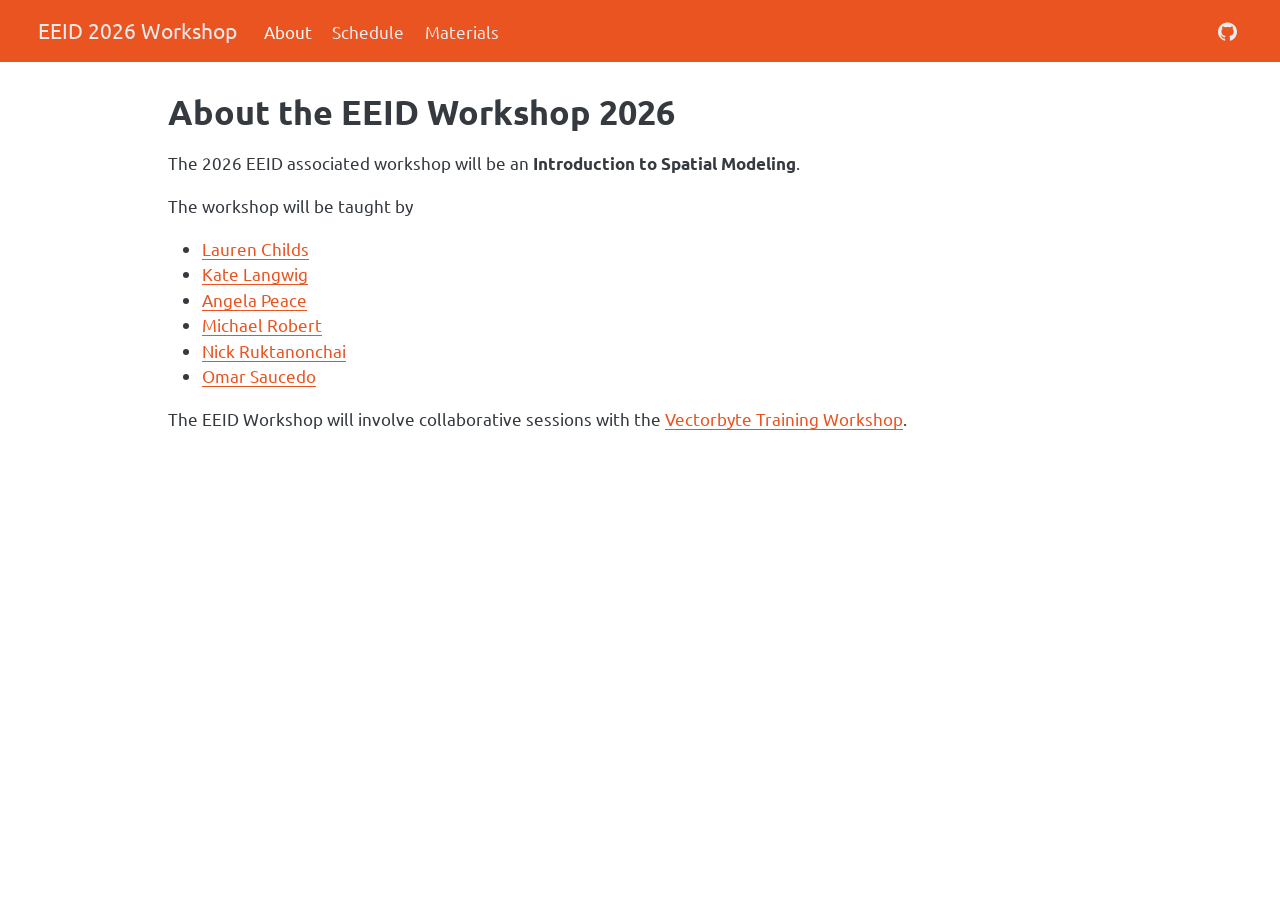
==== docs/about.html @ 21d81c11 "Initial website." ====
<!DOCTYPE html>
<html xmlns="http://www.w3.org/1999/xhtml" lang="en" xml:lang="en"><head>

<meta charset="utf-8">
<meta name="generator" content="quarto-1.8.25">

<meta name="viewport" content="width=device-width, initial-scale=1.0, user-scalable=yes">


<title>About the EEID Workshop 2026 – EEID 2026 Workshop</title>
<style>
code{white-space: pre-wrap;}
span.smallcaps{font-variant: small-caps;}
div.columns{display: flex; gap: min(4vw, 1.5em);}
div.column{flex: auto; overflow-x: auto;}
div.hanging-indent{margin-left: 1.5em; text-indent: -1.5em;}
ul.task-list{list-style: none;}
ul.task-list li input[type="checkbox"] {
  width: 0.8em;
  margin: 0 0.8em 0.2em -1em; /* quarto-specific, see https://github.com/quarto-dev/quarto-cli/issues/4556 */ 
  vertical-align: middle;
}
</style>


<script src="site_libs/quarto-nav/quarto-nav.js"></script>
<script src="site_libs/quarto-nav/headroom.min.js"></script>
<script src="site_libs/clipboard/clipboard.min.js"></script>
<script src="site_libs/quarto-search/autocomplete.umd.js"></script>
<script src="site_libs/quarto-search/fuse.min.js"></script>
<script src="site_libs/quarto-search/quarto-search.js"></script>
<meta name="quarto:offset" content="./">
<script src="site_libs/quarto-html/quarto.js" type="module"></script>
<script src="site_libs/quarto-html/tabsets/tabsets.js" type="module"></script>
<script src="site_libs/quarto-html/axe/axe-check.js" type="module"></script>
<script src="site_libs/quarto-html/popper.min.js"></script>
<script src="site_libs/quarto-html/tippy.umd.min.js"></script>
<script src="site_libs/quarto-html/anchor.min.js"></script>
<link href="site_libs/quarto-html/tippy.css" rel="stylesheet">
<link href="site_libs/quarto-html/quarto-syntax-highlighting-7b89279ff1a6dce999919e0e67d4d9ec.css" rel="stylesheet" id="quarto-text-highlighting-styles">
<script src="site_libs/bootstrap/bootstrap.min.js"></script>
<link href="site_libs/bootstrap/bootstrap-icons.css" rel="stylesheet">
<link href="site_libs/bootstrap/bootstrap-a8b581025bb082a802dd46eb3575dfd1.min.css" rel="stylesheet" append-hash="true" id="quarto-bootstrap" data-mode="light">
<script id="quarto-search-options" type="application/json">{
  "location": "navbar",
  "copy-button": false,
  "collapse-after": 3,
  "panel-placement": "end",
  "type": "overlay",
  "limit": 50,
  "keyboard-shortcut": [
    "f",
    "/",
    "s"
  ],
  "show-item-context": false,
  "language": {
    "search-no-results-text": "No results",
    "search-matching-documents-text": "matching documents",
    "search-copy-link-title": "Copy link to search",
    "search-hide-matches-text": "Hide additional matches",
    "search-more-match-text": "more match in this document",
    "search-more-matches-text": "more matches in this document",
    "search-clear-button-title": "Clear",
    "search-text-placeholder": "",
    "search-detached-cancel-button-title": "Cancel",
    "search-submit-button-title": "Submit",
    "search-label": "Search"
  }
}</script>


<link rel="stylesheet" href="styles.css">
</head>

<body class="nav-fixed quarto-light">

<div id="quarto-search-results"></div>
  <header id="quarto-header" class="headroom fixed-top">
    <nav class="navbar navbar-expand-lg " data-bs-theme="dark">
      <div class="navbar-container container-fluid">
      <div class="navbar-brand-container mx-auto">
    <a href="./index.html" class="navbar-brand navbar-brand-logo">
    <img src="./graphics/vblogoedit.png" alt="" class="navbar-logo light-content">
    <img src="./graphics/vblogoedit.png" alt="" class="navbar-logo dark-content">
    </a>
    <a class="navbar-brand" href="./index.html">
    <span class="navbar-title">EEID 2026 Workshop</span>
    </a>
  </div>
            <div id="quarto-search" class="" title="Search"></div>
          <button class="navbar-toggler" type="button" data-bs-toggle="collapse" data-bs-target="#navbarCollapse" aria-controls="navbarCollapse" role="menu" aria-expanded="false" aria-label="Toggle navigation" onclick="if (window.quartoToggleHeadroom) { window.quartoToggleHeadroom(); }">
  <span class="navbar-toggler-icon"></span>
</button>
          <div class="collapse navbar-collapse" id="navbarCollapse">
            <ul class="navbar-nav navbar-nav-scroll me-auto">
  <li class="nav-item">
    <a class="nav-link active" href="./about.html" aria-current="page"> 
<span class="menu-text">About</span></a>
  </li>  
  <li class="nav-item">
    <a class="nav-link" href="./schedule2026.html"> 
<span class="menu-text">Schedule</span></a>
  </li>  
  <li class="nav-item">
    <a class="nav-link" href="./materials.html"> 
<span class="menu-text">Materials</span></a>
  </li>  
</ul>
            <ul class="navbar-nav navbar-nav-scroll ms-auto">
  <li class="nav-item compact">
    <a class="nav-link" href="https://github.com/"> <i class="bi bi-github" role="img">
</i> 
<span class="menu-text"></span></a>
  </li>  
</ul>
          </div> <!-- /navcollapse -->
            <div class="quarto-navbar-tools">
</div>
      </div> <!-- /container-fluid -->
    </nav>
</header>
<!-- content -->
<div id="quarto-content" class="quarto-container page-columns page-rows-contents page-layout-article page-navbar">
<!-- sidebar -->
<!-- margin-sidebar -->
    <div id="quarto-margin-sidebar" class="sidebar margin-sidebar zindex-bottom">
        
    </div>
<!-- main -->
<main class="content" id="quarto-document-content">

<header id="title-block-header" class="quarto-title-block default">
<div class="quarto-title">
<h1 class="title">About the EEID Workshop 2026</h1>
</div>



<div class="quarto-title-meta">

    
  
    
  </div>
  


</header>


<p>The 2026 EEID associated workshop will be an <strong>Introduction to Spatial Modeling</strong>.</p>
<p>The workshop will be taught by</p>
<ul>
<li><a href="https://math.vt.edu/people/faculty/childs-lauren.html">Lauren Childs</a></li>
<li><a href="https://www.langwiglab.org/">Kate Langwig</a></li>
<li><a href="https://math.vt.edu/people/faculty/peace-angela.html">Angela Peace</a></li>
<li><a href="https://math.vt.edu/people/faculty/robert-michael.html">Michael Robert</a></li>
<li><a href="https://vetmed.vt.edu/people/faculty/ruktanonchai-nick.html">Nick Ruktanonchai</a></li>
<li><a href="https://math.vt.edu/people/faculty/saucedo-omar.html">Omar Saucedo</a></li>
</ul>
<p>The EEID Workshop will involve collaborative sessions with the <a href="https://vectorbyteorg.github.io/vectorbyte-training2026/">Vectorbyte Training Workshop</a>.</p>



</main> <!-- /main -->
<script id="quarto-html-after-body" type="application/javascript">
  window.document.addEventListener("DOMContentLoaded", function (event) {
    const icon = "";
    const anchorJS = new window.AnchorJS();
    anchorJS.options = {
      placement: 'right',
      icon: icon
    };
    anchorJS.add('.anchored');
    const isCodeAnnotation = (el) => {
      for (const clz of el.classList) {
        if (clz.startsWith('code-annotation-')) {                     
          return true;
        }
      }
      return false;
    }
    const onCopySuccess = function(e) {
      // button target
      const button = e.trigger;
      // don't keep focus
      button.blur();
      // flash "checked"
      button.classList.add('code-copy-button-checked');
      var currentTitle = button.getAttribute("title");
      button.setAttribute("title", "Copied!");
      let tooltip;
      if (window.bootstrap) {
        button.setAttribute("data-bs-toggle", "tooltip");
        button.setAttribute("data-bs-placement", "left");
        button.setAttribute("data-bs-title", "Copied!");
        tooltip = new bootstrap.Tooltip(button, 
          { trigger: "manual", 
            customClass: "code-copy-button-tooltip",
            offset: [0, -8]});
        tooltip.show();    
      }
      setTimeout(function() {
        if (tooltip) {
          tooltip.hide();
          button.removeAttribute("data-bs-title");
          button.removeAttribute("data-bs-toggle");
          button.removeAttribute("data-bs-placement");
        }
        button.setAttribute("title", currentTitle);
        button.classList.remove('code-copy-button-checked');
      }, 1000);
      // clear code selection
      e.clearSelection();
    }
    const getTextToCopy = function(trigger) {
      const outerScaffold = trigger.parentElement.cloneNode(true);
      const codeEl = outerScaffold.querySelector('code');
      for (const childEl of codeEl.children) {
        if (isCodeAnnotation(childEl)) {
          childEl.remove();
        }
      }
      return codeEl.innerText;
    }
    const clipboard = new window.ClipboardJS('.code-copy-button:not([data-in-quarto-modal])', {
      text: getTextToCopy
    });
    clipboard.on('success', onCopySuccess);
    if (window.document.getElementById('quarto-embedded-source-code-modal')) {
      const clipboardModal = new window.ClipboardJS('.code-copy-button[data-in-quarto-modal]', {
        text: getTextToCopy,
        container: window.document.getElementById('quarto-embedded-source-code-modal')
      });
      clipboardModal.on('success', onCopySuccess);
    }
      var localhostRegex = new RegExp(/^(?:http|https):\/\/localhost\:?[0-9]*\//);
      var mailtoRegex = new RegExp(/^mailto:/);
        var filterRegex = new RegExp('/' + window.location.host + '/');
      var isInternal = (href) => {
          return filterRegex.test(href) || localhostRegex.test(href) || mailtoRegex.test(href);
      }
      // Inspect non-navigation links and adorn them if external
     var links = window.document.querySelectorAll('a[href]:not(.nav-link):not(.navbar-brand):not(.toc-action):not(.sidebar-link):not(.sidebar-item-toggle):not(.pagination-link):not(.no-external):not([aria-hidden]):not(.dropdown-item):not(.quarto-navigation-tool):not(.about-link)');
      for (var i=0; i<links.length; i++) {
        const link = links[i];
        if (!isInternal(link.href)) {
          // undo the damage that might have been done by quarto-nav.js in the case of
          // links that we want to consider external
          if (link.dataset.originalHref !== undefined) {
            link.href = link.dataset.originalHref;
          }
        }
      }
    function tippyHover(el, contentFn, onTriggerFn, onUntriggerFn) {
      const config = {
        allowHTML: true,
        maxWidth: 500,
        delay: 100,
        arrow: false,
        appendTo: function(el) {
            return el.parentElement;
        },
        interactive: true,
        interactiveBorder: 10,
        theme: 'quarto',
        placement: 'bottom-start',
      };
      if (contentFn) {
        config.content = contentFn;
      }
      if (onTriggerFn) {
        config.onTrigger = onTriggerFn;
      }
      if (onUntriggerFn) {
        config.onUntrigger = onUntriggerFn;
      }
      window.tippy(el, config); 
    }
    const noterefs = window.document.querySelectorAll('a[role="doc-noteref"]');
    for (var i=0; i<noterefs.length; i++) {
      const ref = noterefs[i];
      tippyHover(ref, function() {
        // use id or data attribute instead here
        let href = ref.getAttribute('data-footnote-href') || ref.getAttribute('href');
        try { href = new URL(href).hash; } catch {}
        const id = href.replace(/^#\/?/, "");
        const note = window.document.getElementById(id);
        if (note) {
          return note.innerHTML;
        } else {
          return "";
        }
      });
    }
    const xrefs = window.document.querySelectorAll('a.quarto-xref');
    const processXRef = (id, note) => {
      // Strip column container classes
      const stripColumnClz = (el) => {
        el.classList.remove("page-full", "page-columns");
        if (el.children) {
          for (const child of el.children) {
            stripColumnClz(child);
          }
        }
      }
      stripColumnClz(note)
      if (id === null || id.startsWith('sec-')) {
        // Special case sections, only their first couple elements
        const container = document.createElement("div");
        if (note.children && note.children.length > 2) {
          container.appendChild(note.children[0].cloneNode(true));
          for (let i = 1; i < note.children.length; i++) {
            const child = note.children[i];
            if (child.tagName === "P" && child.innerText === "") {
              continue;
            } else {
              container.appendChild(child.cloneNode(true));
              break;
            }
          }
          if (window.Quarto?.typesetMath) {
            window.Quarto.typesetMath(container);
          }
          return container.innerHTML
        } else {
          if (window.Quarto?.typesetMath) {
            window.Quarto.typesetMath(note);
          }
          return note.innerHTML;
        }
      } else {
        // Remove any anchor links if they are present
        const anchorLink = note.querySelector('a.anchorjs-link');
        if (anchorLink) {
          anchorLink.remove();
        }
        if (window.Quarto?.typesetMath) {
          window.Quarto.typesetMath(note);
        }
        if (note.classList.contains("callout")) {
          return note.outerHTML;
        } else {
          return note.innerHTML;
        }
      }
    }
    for (var i=0; i<xrefs.length; i++) {
      const xref = xrefs[i];
      tippyHover(xref, undefined, function(instance) {
        instance.disable();
        let url = xref.getAttribute('href');
        let hash = undefined; 
        if (url.startsWith('#')) {
          hash = url;
        } else {
          try { hash = new URL(url).hash; } catch {}
        }
        if (hash) {
          const id = hash.replace(/^#\/?/, "");
          const note = window.document.getElementById(id);
          if (note !== null) {
            try {
              const html = processXRef(id, note.cloneNode(true));
              instance.setContent(html);
            } finally {
              instance.enable();
              instance.show();
            }
          } else {
            // See if we can fetch this
            fetch(url.split('#')[0])
            .then(res => res.text())
            .then(html => {
              const parser = new DOMParser();
              const htmlDoc = parser.parseFromString(html, "text/html");
              const note = htmlDoc.getElementById(id);
              if (note !== null) {
                const html = processXRef(id, note);
                instance.setContent(html);
              } 
            }).finally(() => {
              instance.enable();
              instance.show();
            });
          }
        } else {
          // See if we can fetch a full url (with no hash to target)
          // This is a special case and we should probably do some content thinning / targeting
          fetch(url)
          .then(res => res.text())
          .then(html => {
            const parser = new DOMParser();
            const htmlDoc = parser.parseFromString(html, "text/html");
            const note = htmlDoc.querySelector('main.content');
            if (note !== null) {
              // This should only happen for chapter cross references
              // (since there is no id in the URL)
              // remove the first header
              if (note.children.length > 0 && note.children[0].tagName === "HEADER") {
                note.children[0].remove();
              }
              const html = processXRef(null, note);
              instance.setContent(html);
            } 
          }).finally(() => {
            instance.enable();
            instance.show();
          });
        }
      }, function(instance) {
      });
    }
        let selectedAnnoteEl;
        const selectorForAnnotation = ( cell, annotation) => {
          let cellAttr = 'data-code-cell="' + cell + '"';
          let lineAttr = 'data-code-annotation="' +  annotation + '"';
          const selector = 'span[' + cellAttr + '][' + lineAttr + ']';
          return selector;
        }
        const selectCodeLines = (annoteEl) => {
          const doc = window.document;
          const targetCell = annoteEl.getAttribute("data-target-cell");
          const targetAnnotation = annoteEl.getAttribute("data-target-annotation");
          const annoteSpan = window.document.querySelector(selectorForAnnotation(targetCell, targetAnnotation));
          const lines = annoteSpan.getAttribute("data-code-lines").split(",");
          const lineIds = lines.map((line) => {
            return targetCell + "-" + line;
          })
          let top = null;
          let height = null;
          let parent = null;
          if (lineIds.length > 0) {
              //compute the position of the single el (top and bottom and make a div)
              const el = window.document.getElementById(lineIds[0]);
              top = el.offsetTop;
              height = el.offsetHeight;
              parent = el.parentElement.parentElement;
            if (lineIds.length > 1) {
              const lastEl = window.document.getElementById(lineIds[lineIds.length - 1]);
              const bottom = lastEl.offsetTop + lastEl.offsetHeight;
              height = bottom - top;
            }
            if (top !== null && height !== null && parent !== null) {
              // cook up a div (if necessary) and position it 
              let div = window.document.getElementById("code-annotation-line-highlight");
              if (div === null) {
                div = window.document.createElement("div");
                div.setAttribute("id", "code-annotation-line-highlight");
                div.style.position = 'absolute';
                parent.appendChild(div);
              }
              div.style.top = top - 2 + "px";
              div.style.height = height + 4 + "px";
              div.style.left = 0;
              let gutterDiv = window.document.getElementById("code-annotation-line-highlight-gutter");
              if (gutterDiv === null) {
                gutterDiv = window.document.createElement("div");
                gutterDiv.setAttribute("id", "code-annotation-line-highlight-gutter");
                gutterDiv.style.position = 'absolute';
                const codeCell = window.document.getElementById(targetCell);
                const gutter = codeCell.querySelector('.code-annotation-gutter');
                gutter.appendChild(gutterDiv);
              }
              gutterDiv.style.top = top - 2 + "px";
              gutterDiv.style.height = height + 4 + "px";
            }
            selectedAnnoteEl = annoteEl;
          }
        };
        const unselectCodeLines = () => {
          const elementsIds = ["code-annotation-line-highlight", "code-annotation-line-highlight-gutter"];
          elementsIds.forEach((elId) => {
            const div = window.document.getElementById(elId);
            if (div) {
              div.remove();
            }
          });
          selectedAnnoteEl = undefined;
        };
          // Handle positioning of the toggle
      window.addEventListener(
        "resize",
        throttle(() => {
          elRect = undefined;
          if (selectedAnnoteEl) {
            selectCodeLines(selectedAnnoteEl);
          }
        }, 10)
      );
      function throttle(fn, ms) {
      let throttle = false;
      let timer;
        return (...args) => {
          if(!throttle) { // first call gets through
              fn.apply(this, args);
              throttle = true;
          } else { // all the others get throttled
              if(timer) clearTimeout(timer); // cancel #2
              timer = setTimeout(() => {
                fn.apply(this, args);
                timer = throttle = false;
              }, ms);
          }
        };
      }
        // Attach click handler to the DT
        const annoteDls = window.document.querySelectorAll('dt[data-target-cell]');
        for (const annoteDlNode of annoteDls) {
          annoteDlNode.addEventListener('click', (event) => {
            const clickedEl = event.target;
            if (clickedEl !== selectedAnnoteEl) {
              unselectCodeLines();
              const activeEl = window.document.querySelector('dt[data-target-cell].code-annotation-active');
              if (activeEl) {
                activeEl.classList.remove('code-annotation-active');
              }
              selectCodeLines(clickedEl);
              clickedEl.classList.add('code-annotation-active');
            } else {
              // Unselect the line
              unselectCodeLines();
              clickedEl.classList.remove('code-annotation-active');
            }
          });
        }
    const findCites = (el) => {
      const parentEl = el.parentElement;
      if (parentEl) {
        const cites = parentEl.dataset.cites;
        if (cites) {
          return {
            el,
            cites: cites.split(' ')
          };
        } else {
          return findCites(el.parentElement)
        }
      } else {
        return undefined;
      }
    };
    var bibliorefs = window.document.querySelectorAll('a[role="doc-biblioref"]');
    for (var i=0; i<bibliorefs.length; i++) {
      const ref = bibliorefs[i];
      const citeInfo = findCites(ref);
      if (citeInfo) {
        tippyHover(citeInfo.el, function() {
          var popup = window.document.createElement('div');
          citeInfo.cites.forEach(function(cite) {
            var citeDiv = window.document.createElement('div');
            citeDiv.classList.add('hanging-indent');
            citeDiv.classList.add('csl-entry');
            var biblioDiv = window.document.getElementById('ref-' + cite);
            if (biblioDiv) {
              citeDiv.innerHTML = biblioDiv.innerHTML;
            }
            popup.appendChild(citeDiv);
          });
          return popup.innerHTML;
        });
      }
    }
  });
  </script>
</div> <!-- /content -->




</body></html>
---- docs/site_libs/quarto-html/tippy.css ----
.tippy-box[data-animation=fade][data-state=hidden]{opacity:0}[data-tippy-root]{max-width:calc(100vw - 10px)}.tippy-box{position:relative;background-color:#333;color:#fff;border-radius:4px;font-size:14px;line-height:1.4;white-space:normal;outline:0;transition-property:transform,visibility,opacity}.tippy-box[data-placement^=top]>.tippy-arrow{bottom:0}.tippy-box[data-placement^=top]>.tippy-arrow:before{bottom:-7px;left:0;border-width:8px 8px 0;border-top-color:initial;transform-origin:center top}.tippy-box[data-placement^=bottom]>.tippy-arrow{top:0}.tippy-box[data-placement^=bottom]>.tippy-arrow:before{top:-7px;left:0;border-width:0 8px 8px;border-bottom-color:initial;transform-origin:center bottom}.tippy-box[data-placement^=left]>.tippy-arrow{right:0}.tippy-box[data-placement^=left]>.tippy-arrow:before{border-width:8px 0 8px 8px;border-left-color:initial;right:-7px;transform-origin:center left}.tippy-box[data-placement^=right]>.tippy-arrow{left:0}.tippy-box[data-placement^=right]>.tippy-arrow:before{left:-7px;border-width:8px 8px 8px 0;border-right-color:initial;transform-origin:center right}.tippy-box[data-inertia][data-state=visible]{transition-timing-function:cubic-bezier(.54,1.5,.38,1.11)}.tippy-arrow{width:16px;height:16px;color:#333}.tippy-arrow:before{content:"";position:absolute;border-color:transparent;border-style:solid}.tippy-content{position:relative;padding:5px 9px;z-index:1}
---- docs/site_libs/quarto-html/quarto-syntax-highlighting-7b89279ff1a6dce999919e0e67d4d9ec.css ----
/* quarto syntax highlight colors */
:root {
  --quarto-hl-ot-color: #003B4F;
  --quarto-hl-at-color: #657422;
  --quarto-hl-ss-color: #20794D;
  --quarto-hl-an-color: #5E5E5E;
  --quarto-hl-fu-color: #4758AB;
  --quarto-hl-st-color: #20794D;
  --quarto-hl-cf-color: #003B4F;
  --quarto-hl-op-color: #5E5E5E;
  --quarto-hl-er-color: #AD0000;
  --quarto-hl-bn-color: #AD0000;
  --quarto-hl-al-color: #AD0000;
  --quarto-hl-va-color: #111111;
  --quarto-hl-bu-color: inherit;
  --quarto-hl-ex-color: inherit;
  --quarto-hl-pp-color: #AD0000;
  --quarto-hl-in-color: #5E5E5E;
  --quarto-hl-vs-color: #20794D;
  --quarto-hl-wa-color: #5E5E5E;
  --quarto-hl-do-color: #5E5E5E;
  --quarto-hl-im-color: #00769E;
  --quarto-hl-ch-color: #20794D;
  --quarto-hl-dt-color: #AD0000;
  --quarto-hl-fl-color: #AD0000;
  --quarto-hl-co-color: #5E5E5E;
  --quarto-hl-cv-color: #5E5E5E;
  --quarto-hl-cn-color: #8f5902;
  --quarto-hl-sc-color: #5E5E5E;
  --quarto-hl-dv-color: #AD0000;
  --quarto-hl-kw-color: #003B4F;
}

/* other quarto variables */
:root {
  --quarto-font-monospace: SFMono-Regular, Menlo, Monaco, Consolas, "Liberation Mono", "Courier New", monospace;
}

/* syntax highlight based on Pandoc's rules */
pre > code.sourceCode > span {
  color: #003B4F;
}

code.sourceCode > span {
  color: #003B4F;
}

div.sourceCode,
div.sourceCode pre.sourceCode {
  color: #003B4F;
}

/* Normal */
code span {
  color: #003B4F;
}

/* Alert */
code span.al {
  color: #AD0000;
  font-style: inherit;
}

/* Annotation */
code span.an {
  color: #5E5E5E;
  font-style: inherit;
}

/* Attribute */
code span.at {
  color: #657422;
  font-style: inherit;
}

/* BaseN */
code span.bn {
  color: #AD0000;
  font-style: inherit;
}

/* BuiltIn */
code span.bu {
  font-style: inherit;
}

/* ControlFlow */
code span.cf {
  color: #003B4F;
  font-weight: bold;
  font-style: inherit;
}

/* Char */
code span.ch {
  color: #20794D;
  font-style: inherit;
}

/* Constant */
code span.cn {
  color: #8f5902;
  font-style: inherit;
}

/* Comment */
code span.co {
  color: #5E5E5E;
  font-style: inherit;
}

/* CommentVar */
code span.cv {
  color: #5E5E5E;
  font-style: italic;
}

/* Documentation */
code span.do {
  color: #5E5E5E;
  font-style: italic;
}

/* DataType */
code span.dt {
  color: #AD0000;
  font-style: inherit;
}

/* DecVal */
code span.dv {
  color: #AD0000;
  font-style: inherit;
}

/* Error */
code span.er {
  color: #AD0000;
  font-style: inherit;
}

/* Extension */
code span.ex {
  font-style: inherit;
}

/* Float */
code span.fl {
  color: #AD0000;
  font-style: inherit;
}

/* Function */
code span.fu {
  color: #4758AB;
  font-style: inherit;
}

/* Import */
code span.im {
  color: #00769E;
  font-style: inherit;
}

/* Information */
code span.in {
  color: #5E5E5E;
  font-style: inherit;
}

/* Keyword */
code span.kw {
  color: #003B4F;
  font-weight: bold;
  font-style: inherit;
}

/* Operator */
code span.op {
  color: #5E5E5E;
  font-style: inherit;
}

/* Other */
code span.ot {
  color: #003B4F;
  font-style: inherit;
}

/* Preprocessor */
code span.pp {
  color: #AD0000;
  font-style: inherit;
}

/* SpecialChar */
code span.sc {
  color: #5E5E5E;
  font-style: inherit;
}

/* SpecialString */
code span.ss {
  color: #20794D;
  font-style: inherit;
}

/* String */
code span.st {
  color: #20794D;
  font-style: inherit;
}

/* Variable */
code span.va {
  color: #111111;
  font-style: inherit;
}

/* VerbatimString */
code span.vs {
  color: #20794D;
  font-style: inherit;
}

/* Warning */
code span.wa {
  color: #5E5E5E;
  font-style: italic;
}

.prevent-inlining {
  content: "</";
}

/*# sourceMappingURL=3944bc705cfaf4c80e56f77c5205168a.css.map */
---- docs/styles.css ----
/* css styles */
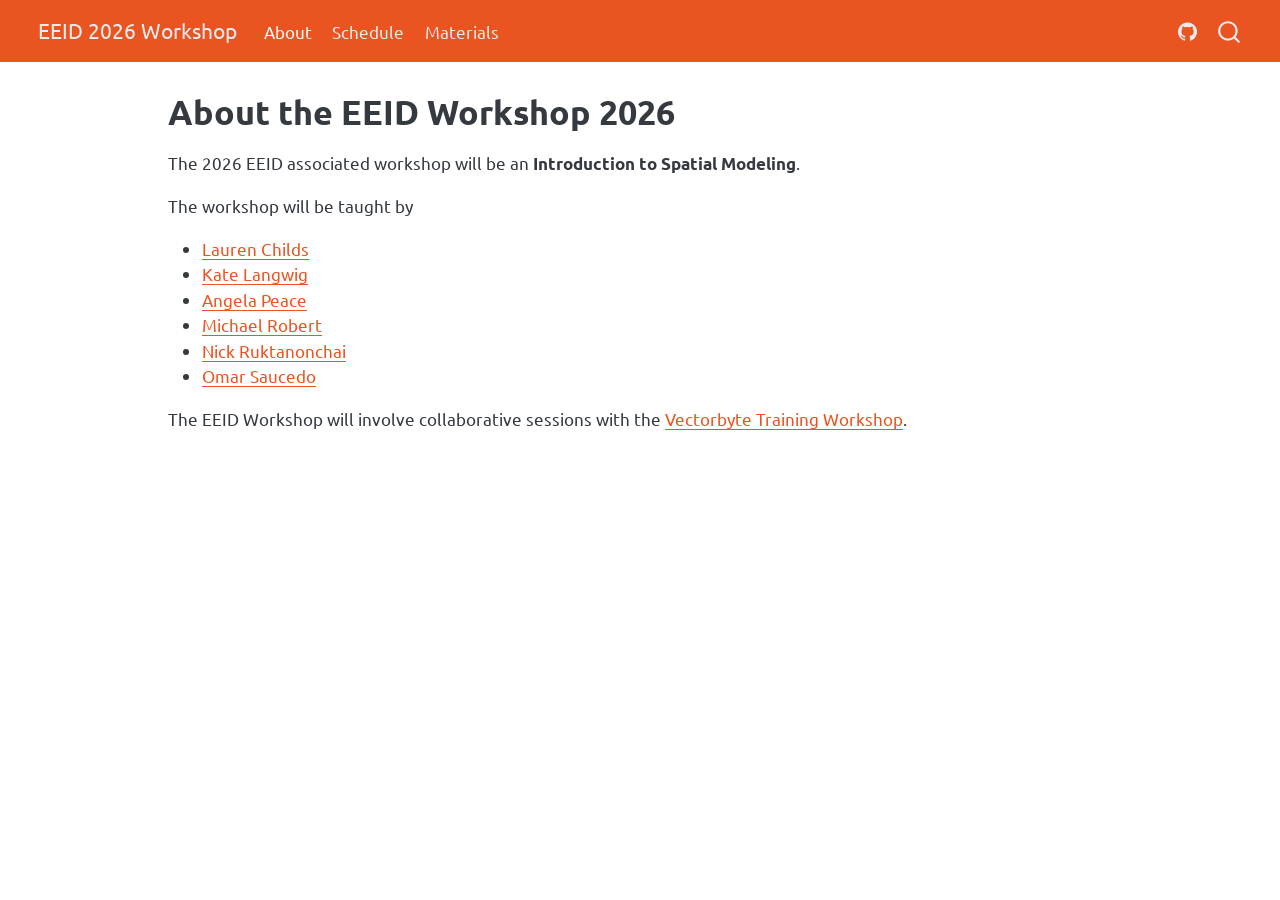
==== commit 49480b74: "Update website." ====
--- a/docs/about.html
+++ b/docs/about.html
@@ -2,13 +2,16 @@
 <html xmlns="http://www.w3.org/1999/xhtml" lang="en" xml:lang="en"><head>
 
 <meta charset="utf-8">
-<meta name="generator" content="quarto-1.8.25">
+<meta name="generator" content="quarto-1.9.37">
 
 <meta name="viewport" content="width=device-width, initial-scale=1.0, user-scalable=yes">
 
 
 <title>About the EEID Workshop 2026 – EEID 2026 Workshop</title>
 <style>
+/* Default styles provided by pandoc.
+** See https://pandoc.org/MANUAL.html#variables-for-html for config info.
+*/
 code{white-space: pre-wrap;}
 span.smallcaps{font-variant: small-caps;}
 div.columns{display: flex; gap: min(4vw, 1.5em);}
@@ -32,15 +35,14 @@
 <meta name="quarto:offset" content="./">
 <script src="site_libs/quarto-html/quarto.js" type="module"></script>
 <script src="site_libs/quarto-html/tabsets/tabsets.js" type="module"></script>
-<script src="site_libs/quarto-html/axe/axe-check.js" type="module"></script>
 <script src="site_libs/quarto-html/popper.min.js"></script>
 <script src="site_libs/quarto-html/tippy.umd.min.js"></script>
 <script src="site_libs/quarto-html/anchor.min.js"></script>
 <link href="site_libs/quarto-html/tippy.css" rel="stylesheet">
-<link href="site_libs/quarto-html/quarto-syntax-highlighting-7b89279ff1a6dce999919e0e67d4d9ec.css" rel="stylesheet" id="quarto-text-highlighting-styles">
+<link href="site_libs/quarto-html/quarto-syntax-highlighting-7f8f88aac4f3542376d5c11b86a4c14d.css" rel="stylesheet" id="quarto-text-highlighting-styles">
 <script src="site_libs/bootstrap/bootstrap.min.js"></script>
 <link href="site_libs/bootstrap/bootstrap-icons.css" rel="stylesheet">
-<link href="site_libs/bootstrap/bootstrap-a8b581025bb082a802dd46eb3575dfd1.min.css" rel="stylesheet" append-hash="true" id="quarto-bootstrap" data-mode="light">
+<link href="site_libs/bootstrap/bootstrap-bbcc9e9e8082ad16fffdd95326fbd2e6.min.css" rel="stylesheet" append-hash="true" id="quarto-bootstrap" data-mode="light">
 <script id="quarto-search-options" type="application/json">{
   "location": "navbar",
   "copy-button": false,
@@ -109,7 +111,7 @@
 </ul>
             <ul class="navbar-nav navbar-nav-scroll ms-auto">
   <li class="nav-item compact">
-    <a class="nav-link" href="https://github.com/"> <i class="bi bi-github" role="img">
+    <a class="nav-link" href="https://github.com/EEIDWorkshop2026/home"> <i class="bi bi-github" role="img">
 </i> 
 <span class="menu-text"></span></a>
   </li>  
--- a/docs/site_libs/quarto-html/quarto-syntax-highlighting-7f8f88aac4f3542376d5c11b86a4c14d.css
+++ b/docs/site_libs/quarto-html/quarto-syntax-highlighting-7f8f88aac4f3542376d5c11b86a4c14d.css
@@ -0,0 +1,236 @@
+/* quarto syntax highlight colors */
+:root {
+  --quarto-hl-ot-color: #003B4F;
+  --quarto-hl-at-color: #657422;
+  --quarto-hl-ss-color: #20794D;
+  --quarto-hl-an-color: #5E5E5E;
+  --quarto-hl-fu-color: #4758AB;
+  --quarto-hl-st-color: #20794D;
+  --quarto-hl-cf-color: #003B4F;
+  --quarto-hl-op-color: #5E5E5E;
+  --quarto-hl-er-color: #AD0000;
+  --quarto-hl-bn-color: #AD0000;
+  --quarto-hl-al-color: #AD0000;
+  --quarto-hl-va-color: #111111;
+  --quarto-hl-bu-color: inherit;
+  --quarto-hl-ex-color: inherit;
+  --quarto-hl-pp-color: #AD0000;
+  --quarto-hl-in-color: #5E5E5E;
+  --quarto-hl-vs-color: #20794D;
+  --quarto-hl-wa-color: #5E5E5E;
+  --quarto-hl-do-color: #5E5E5E;
+  --quarto-hl-im-color: #00769E;
+  --quarto-hl-ch-color: #20794D;
+  --quarto-hl-dt-color: #AD0000;
+  --quarto-hl-fl-color: #AD0000;
+  --quarto-hl-co-color: #5E5E5E;
+  --quarto-hl-cv-color: #5E5E5E;
+  --quarto-hl-cn-color: #8f5902;
+  --quarto-hl-sc-color: #5E5E5E;
+  --quarto-hl-dv-color: #AD0000;
+  --quarto-hl-kw-color: #003B4F;
+}
+
+/* other quarto variables */
+:root {
+  --quarto-font-monospace: SFMono-Regular, Menlo, Monaco, Consolas, "Liberation Mono", "Courier New", monospace;
+}
+
+/* syntax highlight based on Pandoc's rules */
+pre > code.sourceCode > span {
+  color: #003B4F;
+}
+
+code.sourceCode > span {
+  color: #003B4F;
+}
+
+div.sourceCode,
+div.sourceCode pre.sourceCode {
+  color: #003B4F;
+}
+
+/* Normal */
+code span {
+  color: #003B4F;
+}
+
+/* Alert */
+code span.al {
+  color: #AD0000;
+  font-style: inherit;
+}
+
+/* Annotation */
+code span.an {
+  color: #5E5E5E;
+  font-style: inherit;
+}
+
+/* Attribute */
+code span.at {
+  color: #657422;
+  font-style: inherit;
+}
+
+/* BaseN */
+code span.bn {
+  color: #AD0000;
+  font-style: inherit;
+}
+
+/* BuiltIn */
+code span.bu {
+  font-style: inherit;
+}
+
+/* ControlFlow */
+code span.cf {
+  color: #003B4F;
+  font-weight: bold;
+  font-style: inherit;
+}
+
+/* Char */
+code span.ch {
+  color: #20794D;
+  font-style: inherit;
+}
+
+/* Constant */
+code span.cn {
+  color: #8f5902;
+  font-style: inherit;
+}
+
+/* Comment */
+code span.co {
+  color: #5E5E5E;
+  font-style: inherit;
+}
+
+/* CommentVar */
+code span.cv {
+  color: #5E5E5E;
+  font-style: italic;
+}
+
+/* Documentation */
+code span.do {
+  color: #5E5E5E;
+  font-style: italic;
+}
+
+/* DataType */
+code span.dt {
+  color: #AD0000;
+  font-style: inherit;
+}
+
+/* DecVal */
+code span.dv {
+  color: #AD0000;
+  font-style: inherit;
+}
+
+/* Error */
+code span.er {
+  color: #AD0000;
+  font-style: inherit;
+}
+
+/* Extension */
+code span.ex {
+  font-style: inherit;
+}
+
+/* Float */
+code span.fl {
+  color: #AD0000;
+  font-style: inherit;
+}
+
+/* Function */
+code span.fu {
+  color: #4758AB;
+  font-style: inherit;
+}
+
+/* Import */
+code span.im {
+  color: #00769E;
+  font-style: inherit;
+}
+
+/* Information */
+code span.in {
+  color: #5E5E5E;
+  font-style: inherit;
+}
+
+/* Keyword */
+code span.kw {
+  color: #003B4F;
+  font-weight: bold;
+  font-style: inherit;
+}
+
+/* Operator */
+code span.op {
+  color: #5E5E5E;
+  font-style: inherit;
+}
+
+/* Other */
+code span.ot {
+  color: #003B4F;
+  font-style: inherit;
+}
+
+/* Preprocessor */
+code span.pp {
+  color: #AD0000;
+  font-style: inherit;
+}
+
+/* SpecialChar */
+code span.sc {
+  color: #5E5E5E;
+  font-style: inherit;
+}
+
+/* SpecialString */
+code span.ss {
+  color: #20794D;
+  font-style: inherit;
+}
+
+/* String */
+code span.st {
+  color: #20794D;
+  font-style: inherit;
+}
+
+/* Variable */
+code span.va {
+  color: #111111;
+  font-style: inherit;
+}
+
+/* VerbatimString */
+code span.vs {
+  color: #20794D;
+  font-style: inherit;
+}
+
+/* Warning */
+code span.wa {
+  color: #5E5E5E;
+  font-style: italic;
+}
+
+.prevent-inlining {
+  content: "</";
+}
+
+/*# sourceMappingURL=789ad8cd35626ba772517505b42a116e.css.map */
